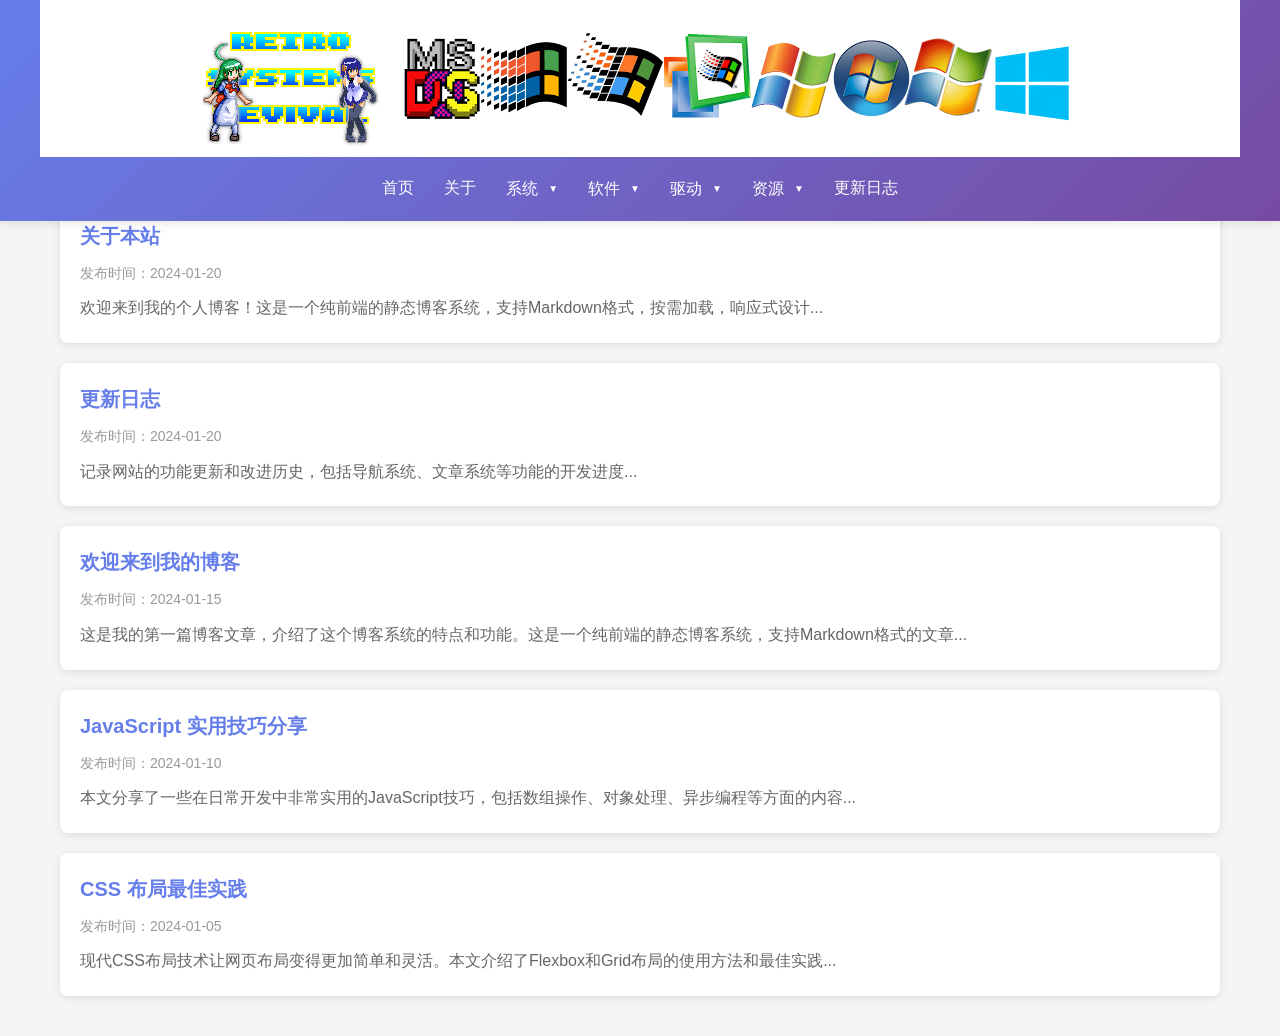
==== index.html @ ec9c99cf "初始化静态博客网站 - 创建博客基础结构 - 添加顶部Logo和导航栏 - 实现下拉菜单功能（系统、软件、驱动、资源） - 支持Markdown文章加载和渲染 - 添加文章目录导航功能 - 创建示例文" ====
<!DOCTYPE html>
<html lang="zh-CN">
<head>
    <meta charset="UTF-8">
    <meta name="viewport" content="width=device-width, initial-scale=1.0">
    <title>我的博客</title>
    <link rel="stylesheet" href="css/style.css">
</head>
<body>
    <!-- 固定顶部导航 -->
    <header>
        <div class="header-container">
            <!-- Logo区域 - 独占一行 -->
            <div class="logo-row">
                <div class="logo-left">
                    <img src="assets/images/logo-left.png" alt="Logo">
                </div>
                <div class="logo-right">
                    <img src="assets/images/logo-right.png" alt="Logo">
                </div>
            </div>
            <!-- 导航区域 -->
            <div class="nav-row">
                <nav>
                    <ul>
                        <li><a href="index.html">首页</a></li>
                        <li><a href="article.html?id=about">关于</a></li>
                        <li class="dropdown">
                            <span class="dropdown-toggle">系统</span>
                            <ul class="dropdown-menu">
                                <li><a href="#">Windows 10</a></li>
                                <li><a href="#">Windows 8.1</a></li>
                                <li><a href="#">Windows 8</a></li>
                                <li><a href="#">Windows 7</a></li>
                                <li><a href="#">Windows Vista</a></li>
                                <li><a href="#">Windows XP</a></li>
                                <li><a href="#">Windows 2000</a></li>
                                <li><a href="#">Windows ME</a></li>
                                <li><a href="#">Windows 98 SE</a></li>
                                <li><a href="#">Windows 98</a></li>
                                <li><a href="#">Windows 95</a></li>
                                <li><a href="#">Windows NT 4.0</a></li>
                                <li><a href="#">Windows NT 3.51</a></li>
                            </ul>
                        </li>
                        <li class="dropdown">
                            <span class="dropdown-toggle">软件</span>
                            <ul class="dropdown-menu">
                                <li><a href="#">自定义 / 个性化</a></li>
                                <li><a href="#">内核扩展</a></li>
                                <li><a href="#">协议工具</a></li>
                                <li><a href="#">系统补丁</a></li>
                                <li><a href="#">系统更新</a></li>
                                <li><a href="#">实用工具</a></li>
                                <li><a href="#">网页浏览器</a></li>
                                <li><a href="#">无线客户端</a></li>
                            </ul>
                        </li>
                        <li class="dropdown">
                            <span class="dropdown-toggle">驱动</span>
                            <ul class="dropdown-menu">
                                <li><a href="#">Windows 10</a></li>
                                <li><a href="#">Windows 8.1</a></li>
                                <li><a href="#">Windows 7</a></li>
                                <li><a href="#">Windows Vista</a></li>
                                <li><a href="#">Windows XP</a></li>
                                <li><a href="#">Windows 2000</a></li>
                                <li><a href="#">Windows 98SE/ME</a></li>
                                <li><a href="#">Windows 95</a></li>
                                <li><a href="#">Windows NT 4.0</a></li>
                            </ul>
                        </li>
                        <li class="dropdown">
                            <span class="dropdown-toggle">资源</span>
                            <ul class="dropdown-menu">
                                <li><a href="#">资源说明</a></li>
                                <li><a href="#">在Win9x上运行的软件</a></li>
                                <li><a href="#">Win9x KEX 兼容软件</a></li>
                                <li><a href="#">在Win2000上运行的软件</a></li>
                                <li><a href="#">在WinXP上运行的软件</a></li>
                                <li><a href="#">在Win7上运行的软件</a></li>
                            </ul>
                        </li>
                        <li><a href="article.html?id=update-log">更新日志</a></li>
                    </ul>
                </nav>
            </div>
        </div>
    </header>

    <!-- 主内容区域 -->
    <main>
        <div class="article-list" id="articleList">
            <!-- 文章列表将通过 JavaScript 动态生成 -->
        </div>
    </main>

    <script src="js/config.js"></script>
    <script src="js/index.js"></script>
</body>
</html>
---- css/style.css ----
/* 全局样式 */
* {
    margin: 0;
    padding: 0;
    box-sizing: border-box;
}

body {
    font-family: 'Microsoft YaHei', '微软雅黑', Arial, sans-serif;
    line-height: 1.6;
    color: #333;
    background-color: #f5f5f5;
}

/* 固定顶部导航 */
header {
    position: fixed;
    top: 0;
    left: 0;
    right: 0;
    background: linear-gradient(135deg, #667eea 0%, #764ba2 100%);
    box-shadow: 0 2px 10px rgba(0, 0, 0, 0.1);
    z-index: 1000;
}

.header-container {
    max-width: 1200px;
    margin: 0 auto;
    padding: 0;
    display: flex;
    flex-direction: column;
}

/* Logo区域 - 独占一行 */
.logo-row {
    display: flex;
    justify-content: center;
    align-items: center;
    gap: 20px;
    padding: 10px 0;
    background: white;
}

.logo-left, .logo-right {
    display: flex;
    align-items: center;
}

.logo-left img, .logo-right img {
    max-width: 100%;
    height: auto;
    display: block;
}

/* 导航区域 */
.nav-row {
    display: flex;
    justify-content: center;
    padding: 10px 20px;
}

nav ul {
    list-style: none;
    display: flex;
    align-items: center;
    gap: 30px;
}

nav a {
    color: white;
    text-decoration: none;
    font-size: 16px;
    transition: opacity 0.3s;
    padding: 8px 0;
    border-bottom: 2px solid transparent;
    display: inline-block;
}

nav a:hover {
    opacity: 0.8;
    border-bottom: 2px solid rgba(255, 255, 255, 0.5);
}

/* 下拉菜单样式 */
.dropdown {
    position: relative;
    display: flex;
    align-items: center;
}

.dropdown-toggle {
    color: white;
    text-decoration: none;
    font-size: 16px;
    padding: 8px 0;
    cursor: pointer;
    display: inline-flex;
    align-items: center;
    gap: 5px;
}

.dropdown-toggle:hover {
    opacity: 0.8;
}

.dropdown-toggle::after {
    content: '▼';
    font-size: 10px;
    margin-left: 5px;
}

.dropdown-menu {
    position: absolute;
    top: 100%;
    left: 0;
    background: #f8f8f8;
    border: 1px solid #ddd;
    border-radius: 4px;
    box-shadow: 0 4px 12px rgba(0, 0, 0, 0.15);
    min-width: 200px;
    padding: 8px 0;
    display: none;
    z-index: 1001;
}

.dropdown:hover .dropdown-menu {
    display: block;
}

.dropdown-menu li {
    list-style: none;
}

.dropdown-menu a {
    display: block;
    padding: 10px 20px;
    color: #333;
    text-decoration: none;
    font-size: 14px;
    transition: background 0.2s;
}

.dropdown-menu a:hover {
    background: #e8e8e8;
    color: #667eea;
}

/* 主内容区域 */
main {
    max-width: 1200px;
    margin: 200px auto 40px;
    padding: 0 20px;
}

/* 首页文章列表 */
.article-list {
    display: grid;
    gap: 20px;
}

.article-card {
    background: white;
    border-radius: 8px;
    padding: 20px;
    box-shadow: 0 2px 8px rgba(0, 0, 0, 0.1);
    transition: transform 0.3s, box-shadow 0.3s;
    cursor: pointer;
}

.article-card:hover {
    transform: translateY(-5px);
    box-shadow: 0 4px 12px rgba(0, 0, 0, 0.15);
}

.article-title {
    font-size: 20px;
    color: #667eea;
    margin-bottom: 10px;
}

.article-meta {
    font-size: 14px;
    color: #999;
    margin-bottom: 10px;
}

.article-excerpt {
    color: #666;
    line-height: 1.8;
}

/* 文章详情页 */
.article-container {
    display: flex;
    gap: 30px;
}

/* 更新日志目录样式 */
.article-toc {
    width: 250px;
    flex-shrink: 0;
    background: white;
    border-radius: 8px;
    padding: 20px;
    box-shadow: 0 2px 8px rgba(0, 0, 0, 0.1);
    position: sticky;
    top: 220px;
    height: fit-content;
    max-height: calc(100vh - 240px);
    overflow-y: auto;
}

.toc-title {
    font-size: 18px;
    font-weight: bold;
    color: #667eea;
    margin-bottom: 15px;
    padding-bottom: 10px;
    border-bottom: 2px solid #f0f0f0;
}

.toc-nav ul {
    list-style: none;
    padding: 0;
    margin: 0;
    display: flex;
    flex-direction: column;
}

.toc-nav li {
    margin-bottom: 0;
    display: block;
    width: 100%;
}

.toc-nav a {
    color: #666;
    text-decoration: none;
    font-size: 14px;
    display: block;
    padding: 2px 10px;
    border-radius: 4px;
    transition: all 0.2s;
    width: 100%;
}

.toc-nav a:hover {
    background: #f0f0f0;
    color: #667eea;
}

.toc-nav .toc-h3 {
    padding-left: 20px;
}

.article-detail {
    flex: 1;
    background: white;
    border-radius: 8px;
    padding: 40px;
    box-shadow: 0 2px 8px rgba(0, 0, 0, 0.1);
}

.article-detail h1 {
    font-size: 32px;
    color: #667eea;
    margin-bottom: 20px;
    padding-bottom: 20px;
    border-bottom: 2px solid #f0f0f0;
}

.article-detail .meta {
    color: #999;
    margin-bottom: 30px;
    font-size: 14px;
}

/* Markdown 内容样式 */
.markdown-content {
    line-height: 1.8;
}

.markdown-content h2 {
    font-size: 24px;
    color: #333;
    margin: 20px 0 10px;
    padding-left: 10px;
    border-left: 4px solid #667eea;
}

.markdown-content h3 {
    font-size: 20px;
    color: #333;
    margin: 15px 0 8px;
}

.markdown-content p {
    margin-bottom: 10px;
    color: #555;
}

.markdown-content ul, .markdown-content ol {
    margin: 15px 0;
    padding-left: 30px;
}

.markdown-content li {
    margin-bottom: 8px;
}

.markdown-content code {
    background: #f4f4f4;
    padding: 2px 6px;
    border-radius: 3px;
    font-family: 'Courier New', monospace;
}

.markdown-content pre {
    background: #f4f4f4;
    padding: 15px;
    border-radius: 5px;
    overflow-x: auto;
    margin: 15px 0;
}

.markdown-content pre code {
    background: none;
    padding: 0;
}

.markdown-content blockquote {
    border-left: 4px solid #667eea;
    padding: 10px 20px;
    margin: 15px 0;
    background: #f9f9f9;
    color: #666;
}

.markdown-content img {
    max-width: 100%;
    height: auto;
    border-radius: 5px;
    margin: 15px 0;
}

.markdown-content a {
    color: #667eea;
    text-decoration: none;
}

.markdown-content a:hover {
    text-decoration: underline;
}

.markdown-content table {
    width: 100%;
    border-collapse: collapse;
    margin: 15px 0;
}

.markdown-content th, .markdown-content td {
    border: 1px solid #ddd;
    padding: 10px;
    text-align: left;
}

.markdown-content th {
    background: #f4f4f4;
    font-weight: bold;
}

/* 加载状态 */
.loading {
    text-align: center;
    padding: 40px;
    color: #999;
}

/* 错误状态 */
.error {
    text-align: center;
    padding: 40px;
    color: #e74c3c;
}

/* 响应式设计 */
@media (max-width: 768px) {
    .header-container {
        flex-direction: column;
        height: auto;
        padding: 15px 20px;
    }

    nav ul {
        margin-top: 15px;
        gap: 15px;
    }

    main {
        margin-top: 120px;
    }

    .article-detail {
        padding: 20px;
    }

    .article-detail h1 {
        font-size: 24px;
    }
}
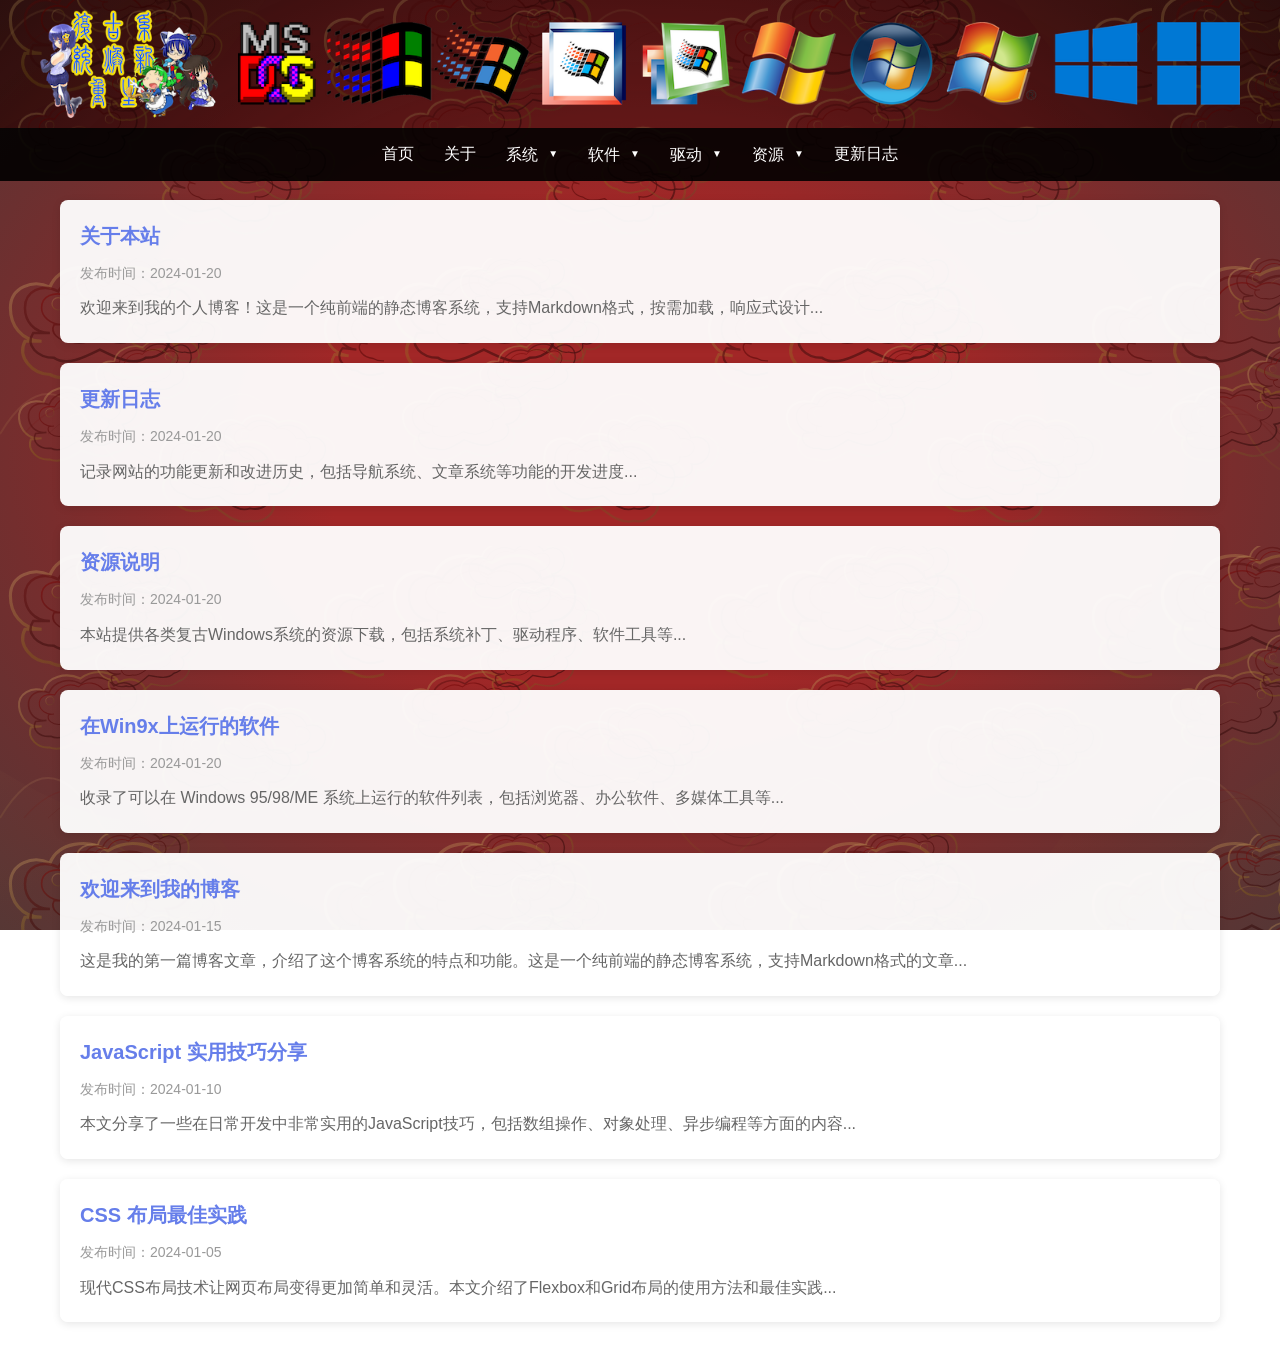
==== commit ad497b12: "feat: 添加SVG祥云底纹背景和优化页面样式 - 添加background.svg作为全屏底纹背景 - 优化顶部logo区域样式，添加黑色遮罩层防止内容穿透 - 菜单栏改为黑色背景，延伸到页面边缘" ====
--- a/index.html
+++ b/index.html
@@ -4,7 +4,7 @@
     <meta charset="UTF-8">
     <meta name="viewport" content="width=device-width, initial-scale=1.0">
     <title>我的博客</title>
-    <link rel="stylesheet" href="css/style.css">
+    <link rel="stylesheet" href="css/style.css?v=12">
 </head>
 <body>
     <!-- 固定顶部导航 -->
@@ -73,8 +73,8 @@
                         <li class="dropdown">
                             <span class="dropdown-toggle">资源</span>
                             <ul class="dropdown-menu">
-                                <li><a href="#">资源说明</a></li>
-                                <li><a href="#">在Win9x上运行的软件</a></li>
+                                <li><a href="article.html?id=resource-readme">资源说明</a></li>
+                                <li><a href="article.html?id=9x-software-list">在Win9x上运行的软件</a></li>
                                 <li><a href="#">Win9x KEX 兼容软件</a></li>
                                 <li><a href="#">在Win2000上运行的软件</a></li>
                                 <li><a href="#">在WinXP上运行的软件</a></li>
--- a/css/style.css
+++ b/css/style.css
@@ -9,7 +9,13 @@
     font-family: 'Microsoft YaHei', '微软雅黑', Arial, sans-serif;
     line-height: 1.6;
     color: #333;
-    background-color: #f5f5f5;
+    background-image: url('/assets/images/background.svg');
+    background-size: cover;
+    background-repeat: no-repeat;
+    background-position: center;
+    background-attachment: fixed;
+    margin: 0;
+    min-height: 100vh;
 }
 
 /* 固定顶部导航 */
@@ -18,8 +24,8 @@
     top: 0;
     left: 0;
     right: 0;
-    background: linear-gradient(135deg, #667eea 0%, #764ba2 100%);
-    box-shadow: 0 2px 10px rgba(0, 0, 0, 0.1);
+    background: transparent;
+    box-shadow: none;
     z-index: 1000;
 }
 
@@ -34,16 +40,56 @@
 /* Logo区域 - 独占一行 */
 .logo-row {
     display: flex;
-    justify-content: center;
+    justify-content: space-between;
     align-items: center;
     gap: 20px;
     padding: 10px 0;
-    background: white;
+    position: relative;
+    left: 50%;
+    right: auto;
+    width: 100vw;
+    margin-left: -50vw;
+    background-image: url('/assets/images/background.svg');
+    background-size: cover;
+    background-repeat: no-repeat;
+    background-position: center;
+    background-attachment: fixed;
+}
+
+.logo-row::before {
+    content: '';
+    position: absolute;
+    top: 0;
+    left: 0;
+    right: 0;
+    bottom: 0;
+    background: rgba(0, 0, 0, 0.3);
+    z-index: 0;
+}
+
+.logo-row > * {
+    position: relative;
+    z-index: 1;
+}
+
+.logo-left {
+    margin-left: calc((100vw - 1200px) / 2);
+}
+
+.logo-right {
+    margin-right: calc((100vw - 1200px) / 2);
 }
 
 .logo-left, .logo-right {
     display: flex;
     align-items: center;
+    justify-content: center;
+}
+
+.logo-left img, .logo-right img {
+    width: auto;
+    height: auto;
+    max-width: none;
 }
 
 .logo-left img, .logo-right img {
@@ -56,7 +102,13 @@
 .nav-row {
     display: flex;
     justify-content: center;
-    padding: 10px 20px;
+    padding: 5px 20px;
+    background: rgba(0, 0, 0, 0.9);
+    position: relative;
+    left: 50%;
+    right: auto;
+    width: 100vw;
+    margin-left: -50vw;
 }
 
 nav ul {
@@ -159,7 +211,7 @@
 }
 
 .article-card {
-    background: white;
+    background: rgba(255, 255, 255, 0.95);
     border-radius: 8px;
     padding: 20px;
     box-shadow: 0 2px 8px rgba(0, 0, 0, 0.1);
@@ -199,7 +251,7 @@
 .article-toc {
     width: 250px;
     flex-shrink: 0;
-    background: white;
+    background: rgba(255, 255, 255, 0.95);
     border-radius: 8px;
     padding: 20px;
     box-shadow: 0 2px 8px rgba(0, 0, 0, 0.1);
@@ -255,7 +307,7 @@
 
 .article-detail {
     flex: 1;
-    background: white;
+    background: rgba(255, 255, 255, 0.95);
     border-radius: 8px;
     padding: 40px;
     box-shadow: 0 2px 8px rgba(0, 0, 0, 0.1);
@@ -340,7 +392,8 @@
     max-width: 100%;
     height: auto;
     border-radius: 5px;
-    margin: 15px 0;
+    margin: 15px auto;
+    display: block;
 }
 
 .markdown-content a {
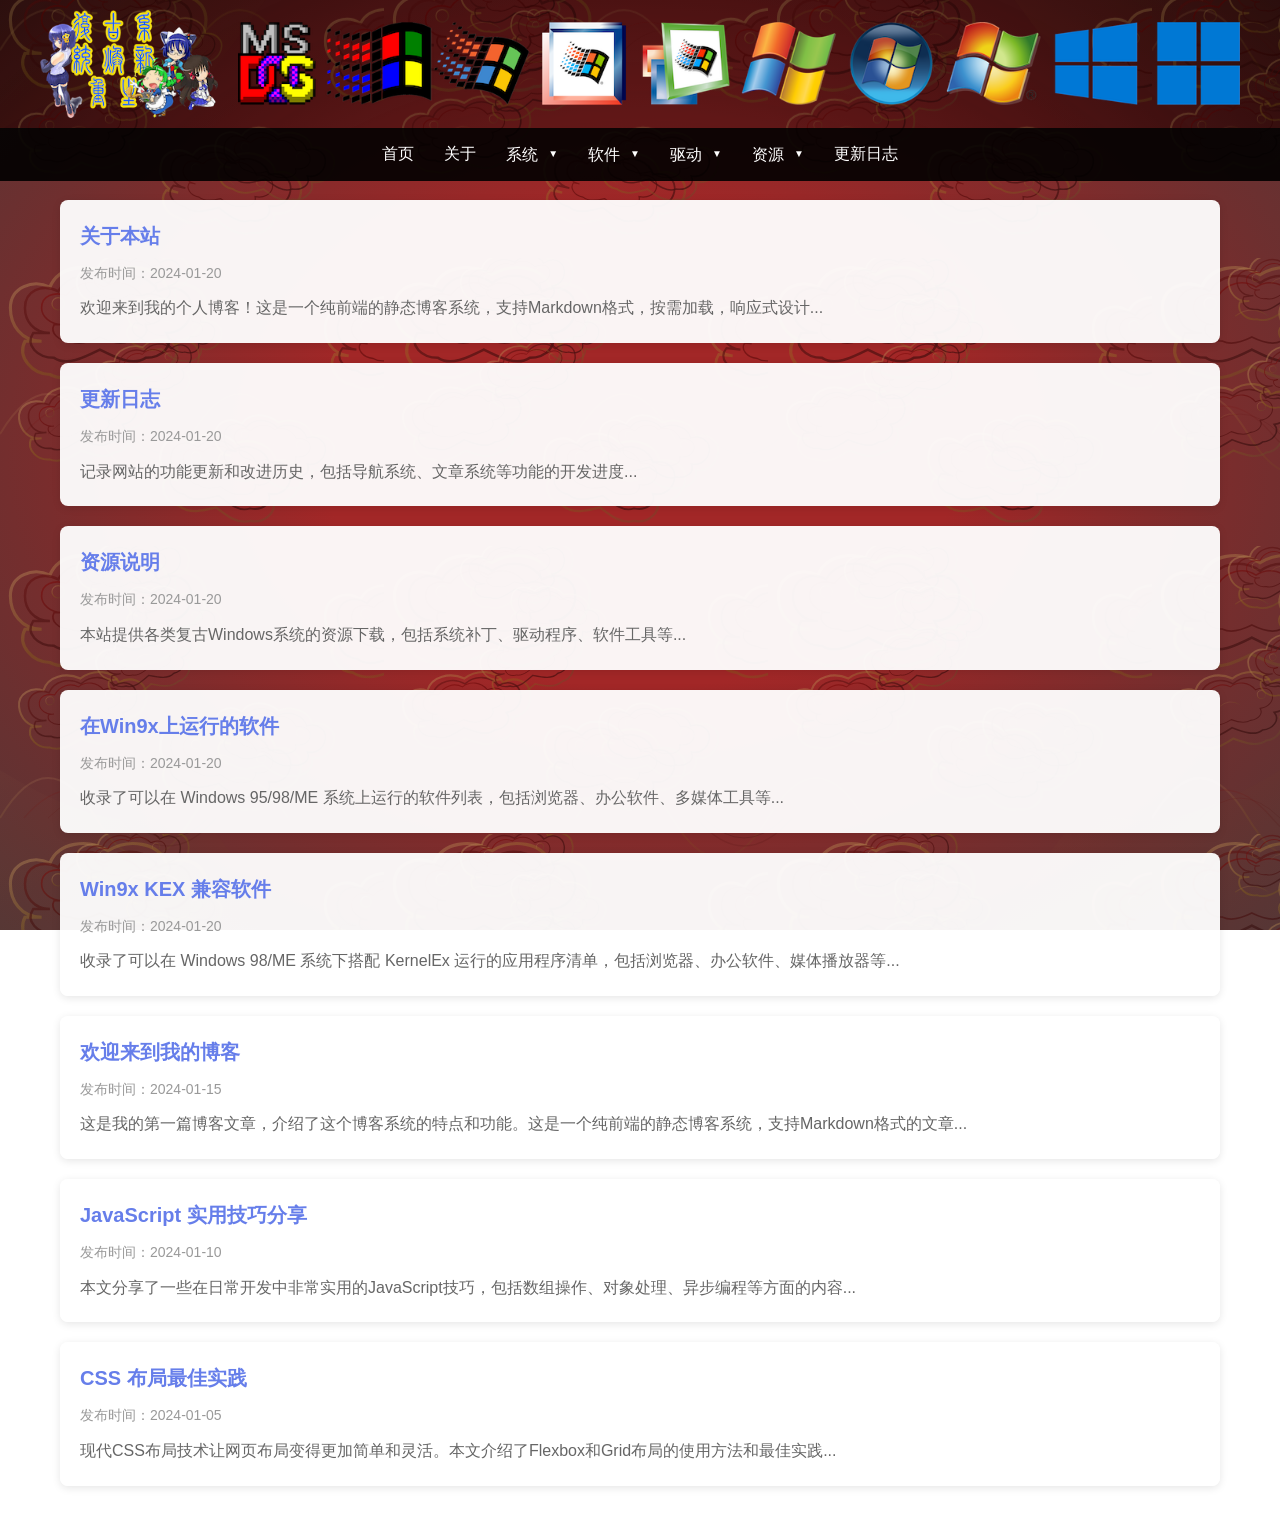
==== commit 9d5ff33f: "添加 9x KEX 软件列表文章及相关更新 - 新增 9x KEX 软件列表文章和配图 - 更新 about.md 页面 - 更新首页 index.html - 更新配置文件 config.js  🤖" ====
--- a/index.html
+++ b/index.html
@@ -75,7 +75,7 @@
                             <ul class="dropdown-menu">
                                 <li><a href="article.html?id=resource-readme">资源说明</a></li>
                                 <li><a href="article.html?id=9x-software-list">在Win9x上运行的软件</a></li>
-                                <li><a href="#">Win9x KEX 兼容软件</a></li>
+                                <li><a href="article.html?id=9x-kex-software-list">Win9x KEX 兼容软件</a></li>
                                 <li><a href="#">在Win2000上运行的软件</a></li>
                                 <li><a href="#">在WinXP上运行的软件</a></li>
                                 <li><a href="#">在Win7上运行的软件</a></li>
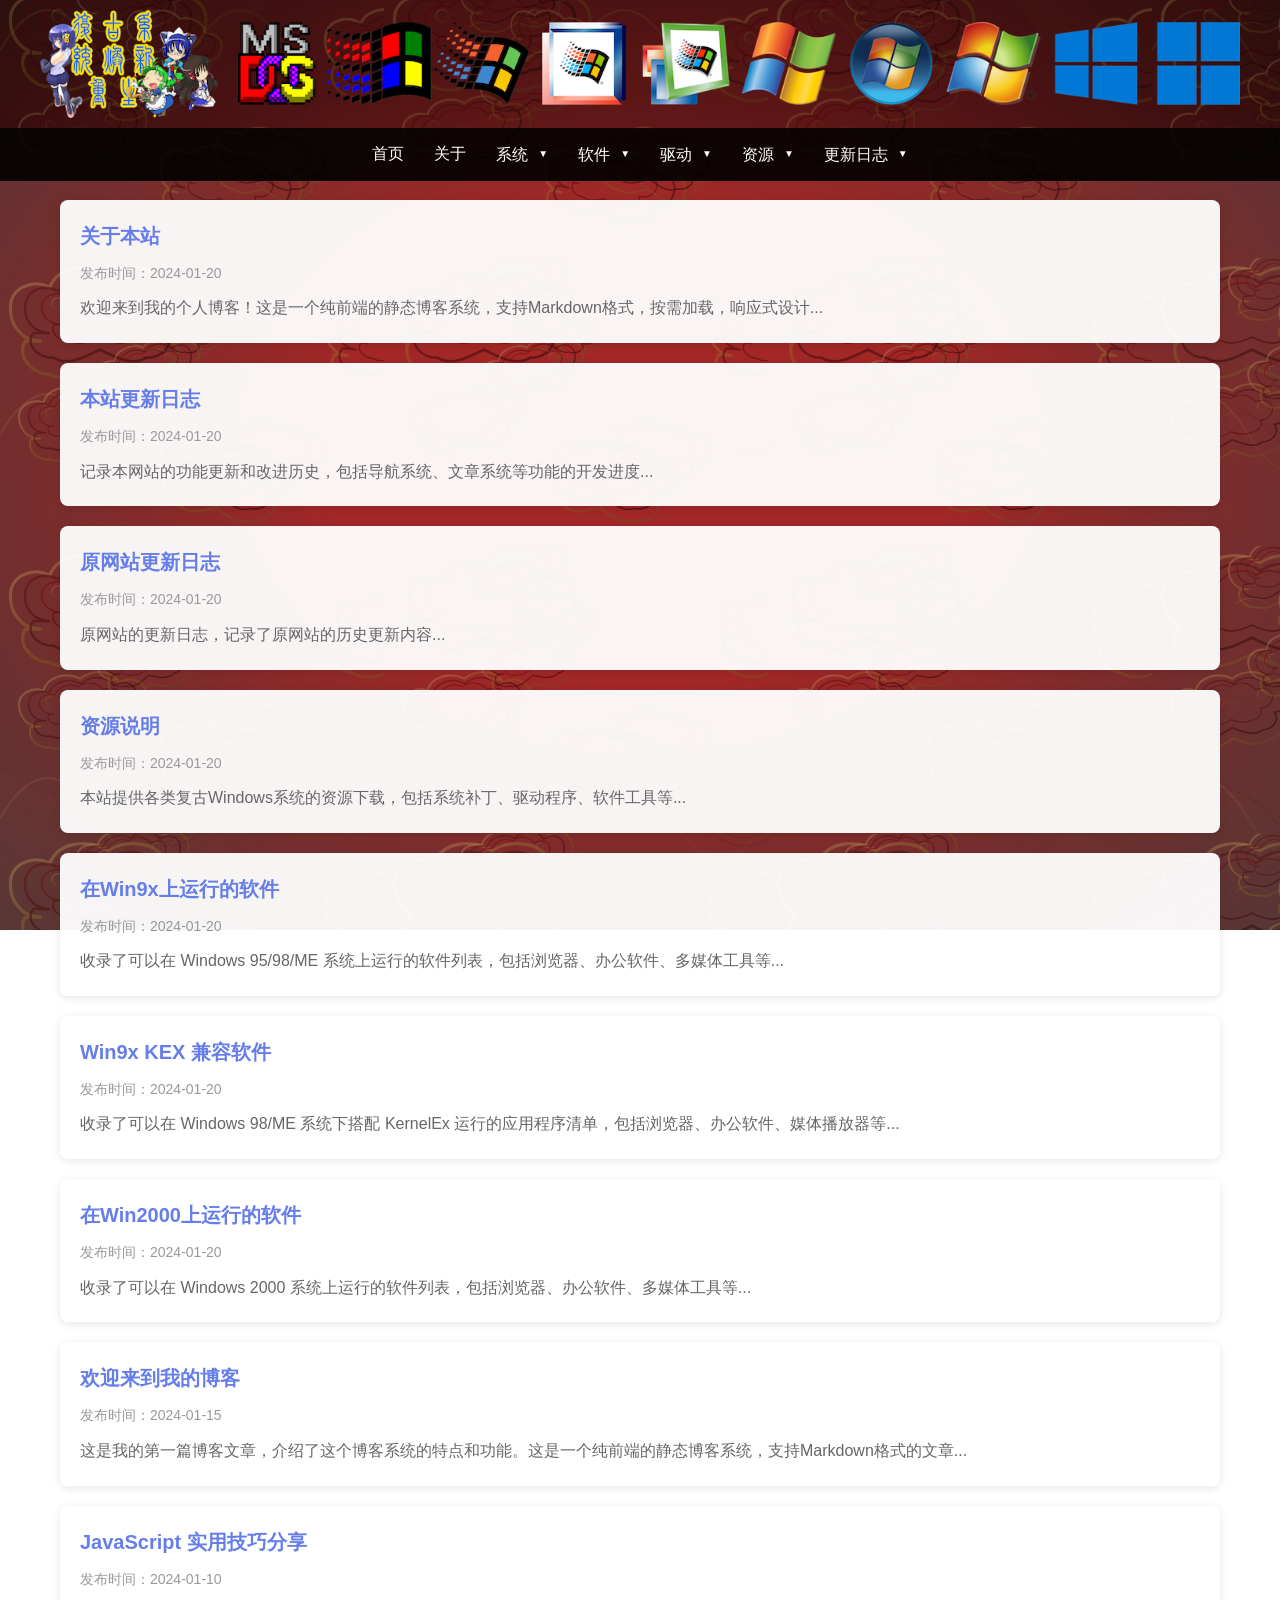
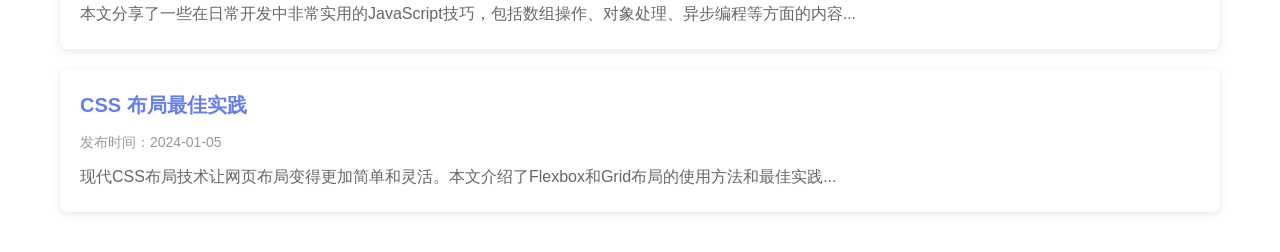
==== commit 49367f73: "feat: 优化导航菜单和更新日志功能 - 将"更新日志"改为下拉菜单，分为"本站更新日志"和"原网站更新日志" - 添加"在Win2000上运行的软件"菜单链接 - 重命名update-log.md" ====
--- a/index.html
+++ b/index.html
@@ -76,12 +76,18 @@
                                 <li><a href="article.html?id=resource-readme">资源说明</a></li>
                                 <li><a href="article.html?id=9x-software-list">在Win9x上运行的软件</a></li>
                                 <li><a href="article.html?id=9x-kex-software-list">Win9x KEX 兼容软件</a></li>
-                                <li><a href="#">在Win2000上运行的软件</a></li>
+                                <li><a href="article.html?id=2k-software-list">在Win2000上运行的软件</a></li>
                                 <li><a href="#">在WinXP上运行的软件</a></li>
                                 <li><a href="#">在Win7上运行的软件</a></li>
                             </ul>
                         </li>
-                        <li><a href="article.html?id=update-log">更新日志</a></li>
+                        <li class="dropdown">
+                            <span class="dropdown-toggle">更新日志</span>
+                            <ul class="dropdown-menu">
+                                <li><a href="article.html?id=update-log">本站更新日志</a></li>
+                                <li><a href="article.html?id=original-update-log">原网站更新日志</a></li>
+                            </ul>
+                        </li>
                     </ul>
                 </nav>
             </div>
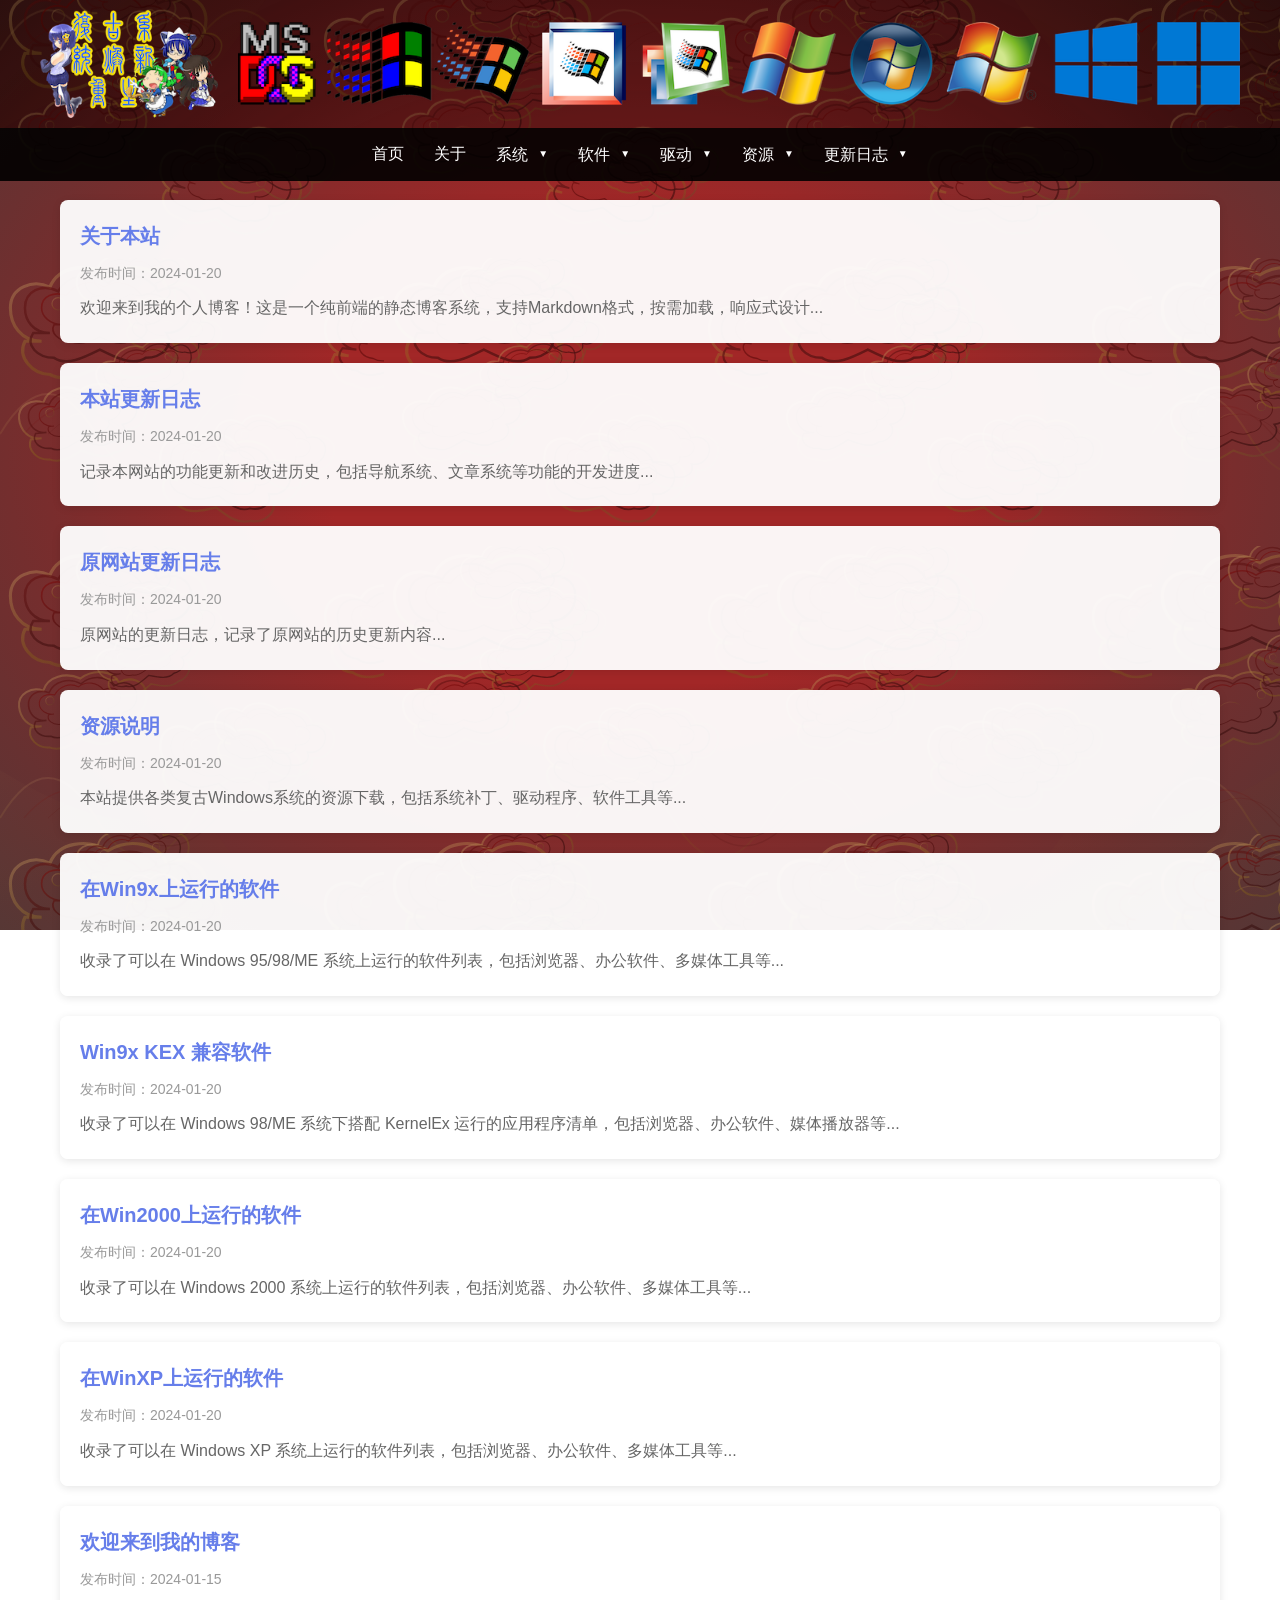
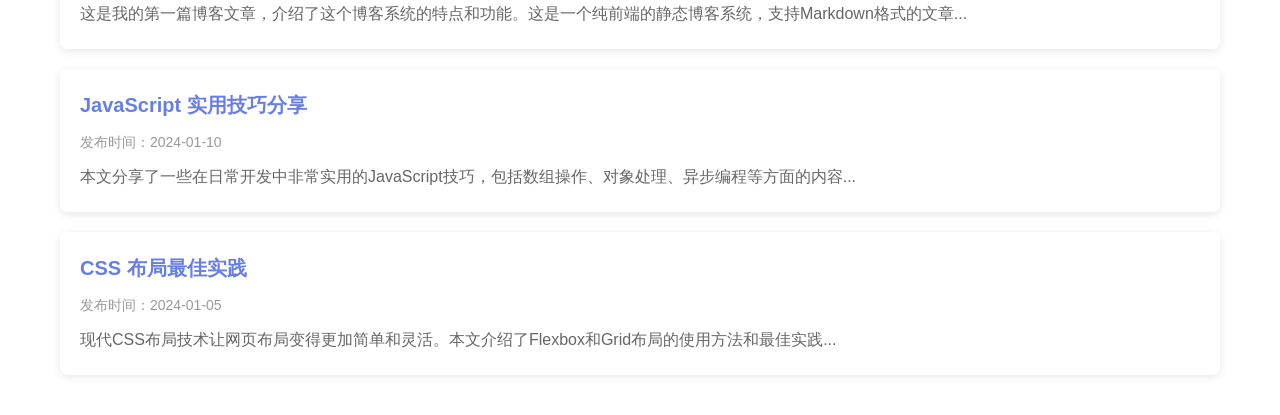
==== commit 8a00915f: "feat: 添加WinXP软件列表文章并修复菜单链接 - 新增 xp-software-list.md 文章及配图 - 更新导航菜单链接，指向正确的文章页面 - 修复 article.html 中的菜" ====
--- a/index.html
+++ b/index.html
@@ -77,7 +77,7 @@
                                 <li><a href="article.html?id=9x-software-list">在Win9x上运行的软件</a></li>
                                 <li><a href="article.html?id=9x-kex-software-list">Win9x KEX 兼容软件</a></li>
                                 <li><a href="article.html?id=2k-software-list">在Win2000上运行的软件</a></li>
-                                <li><a href="#">在WinXP上运行的软件</a></li>
+                                <li><a href="article.html?id=xp-software-list">在WinXP上运行的软件</a></li>
                                 <li><a href="#">在Win7上运行的软件</a></li>
                             </ul>
                         </li>
@@ -101,7 +101,7 @@
         </div>
     </main>
 
-    <script src="js/config.js"></script>
+    <script src="js/config.js?v=2"></script>
     <script src="js/index.js"></script>
 </body>
 </html>
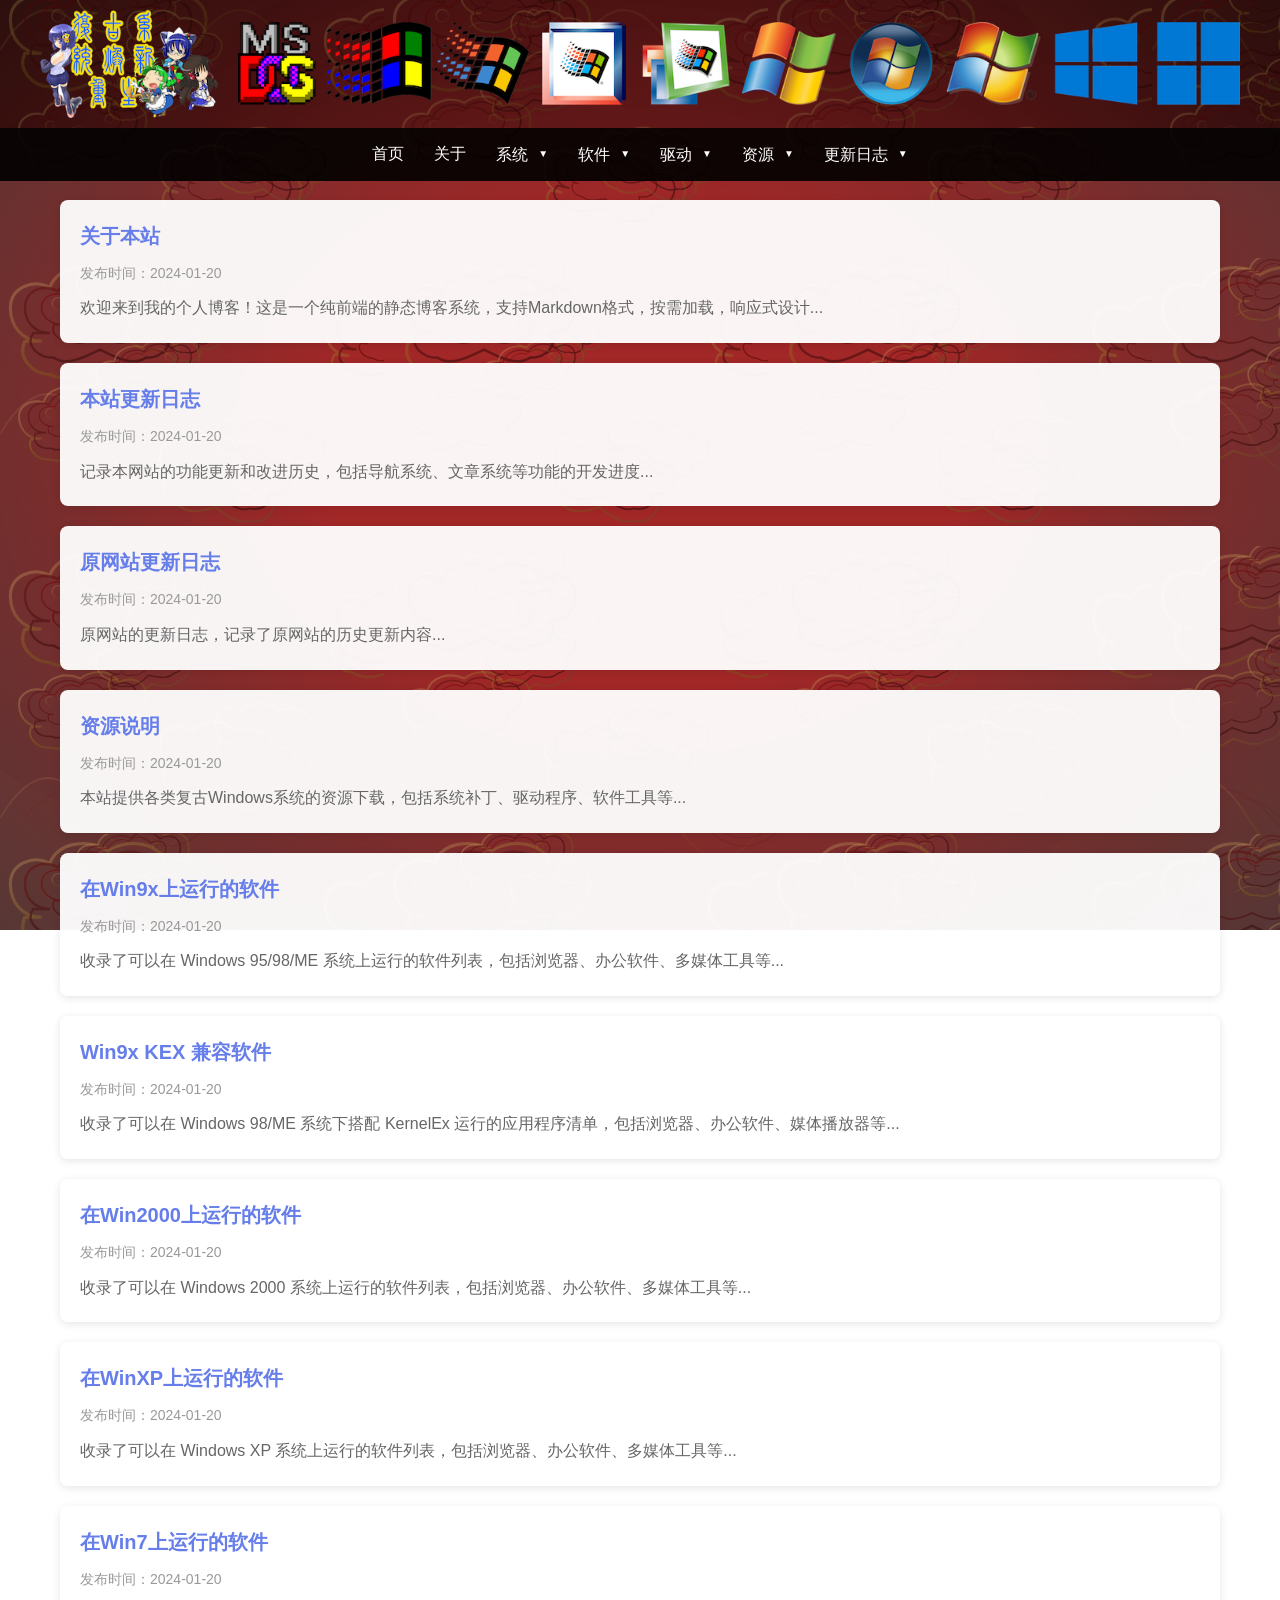
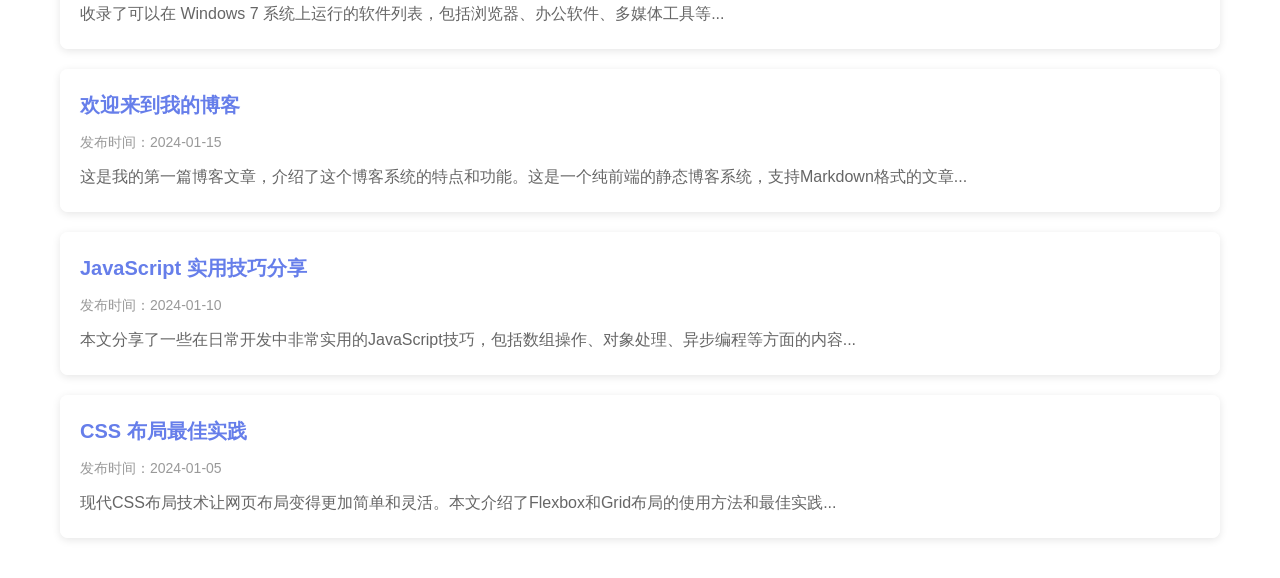
==== commit 578c7fca: "feat: 添加Win7软件列表文章并更新菜单链接" ====
--- a/index.html
+++ b/index.html
@@ -78,7 +78,7 @@
                                 <li><a href="article.html?id=9x-kex-software-list">Win9x KEX 兼容软件</a></li>
                                 <li><a href="article.html?id=2k-software-list">在Win2000上运行的软件</a></li>
                                 <li><a href="article.html?id=xp-software-list">在WinXP上运行的软件</a></li>
-                                <li><a href="#">在Win7上运行的软件</a></li>
+                                <li><a href="article.html?id=7-software-list">在Win7上运行的软件</a></li>
                             </ul>
                         </li>
                         <li class="dropdown">
@@ -101,7 +101,7 @@
         </div>
     </main>
 
-    <script src="js/config.js?v=2"></script>
+    <script src="js/config.js?v=3"></script>
     <script src="js/index.js"></script>
 </body>
 </html>
